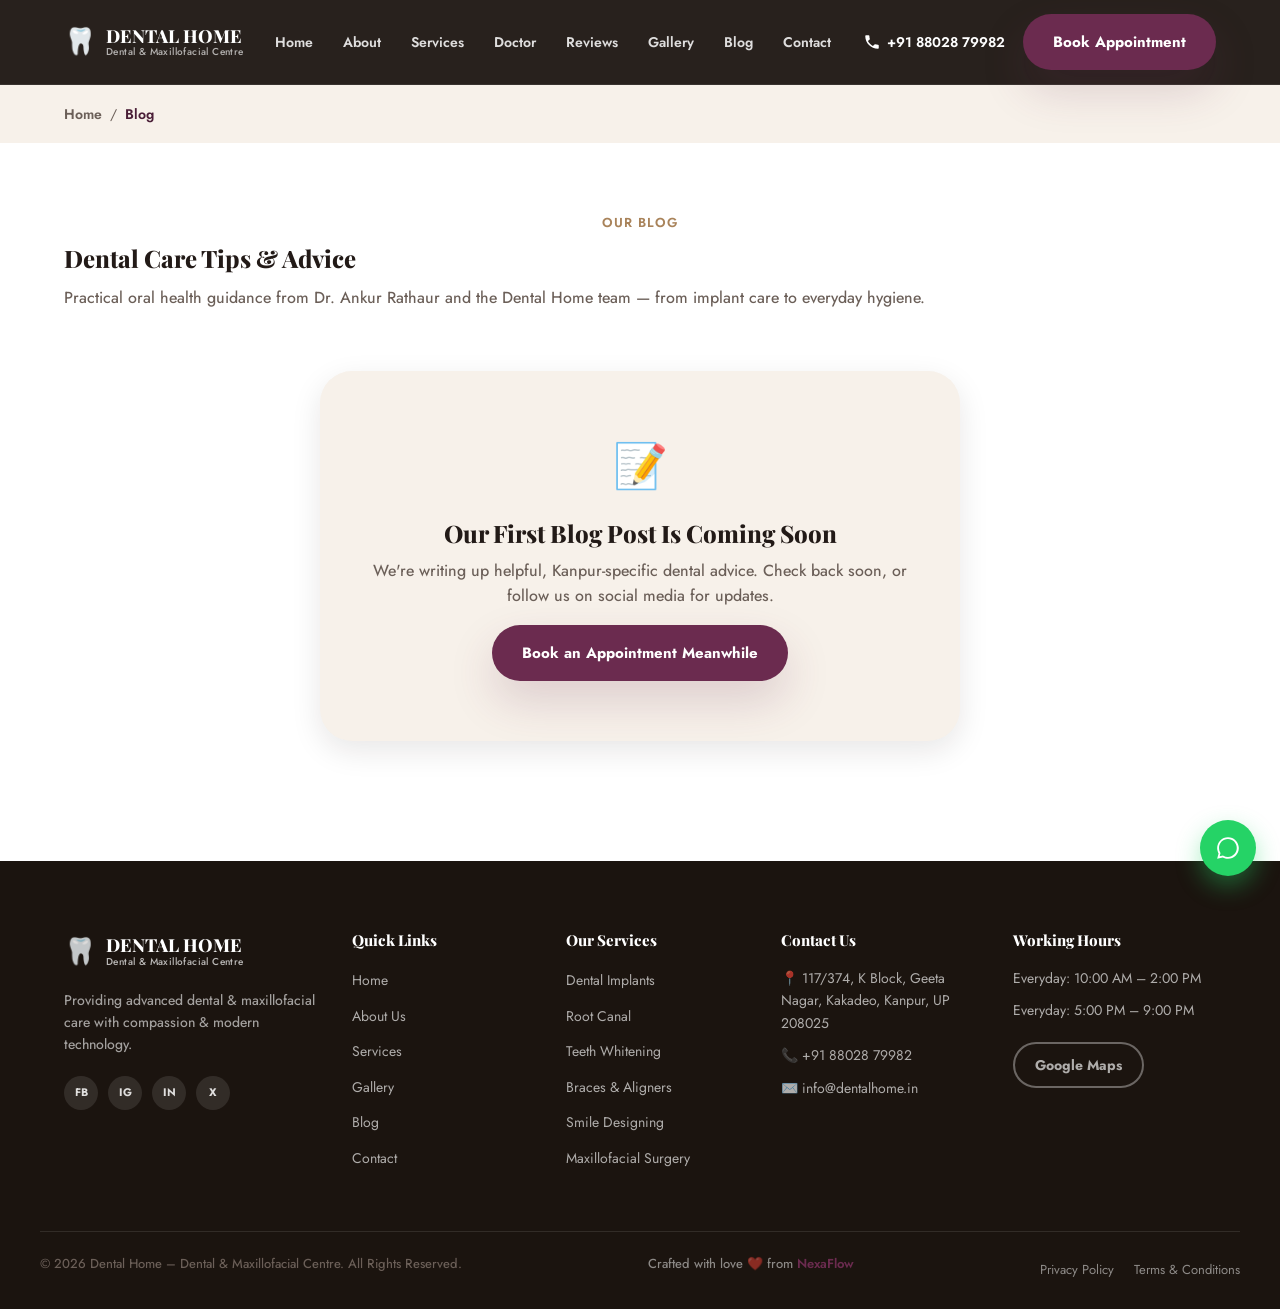
==== blog.html @ a189368e "Add files via upload" ====
<!DOCTYPE html>
<html lang="en">
<head>
<meta charset="UTF-8">
<meta name="viewport" content="width=device-width, initial-scale=1.0, viewport-fit=cover">
<title>Dental Care Blog | Dental Home Kanpur | Dr. Ankur Rathaur</title>
<meta name="description" content="Dental care tips, oral health advice and updates from Dental Home Kanpur, led by Dr. Ankur Rathaur, Oral & Maxillofacial Surgeon in Kakadeo, Kanpur. First article coming soon.">
<meta name="robots" content="index, follow, max-image-preview:large">
<link rel="canonical" href="https://www.dentalhome.in/blog.html">

<meta property="og:type" content="website">
<meta property="og:title" content="Dental Care Blog | Dental Home Kanpur">
<meta property="og:description" content="Dental care tips and oral health advice from Dental Home Kanpur. First article coming soon.">
<meta property="og:url" content="https://www.dentalhome.in/blog.html">
<meta property="og:image" content="https://www.dentalhome.in/assets/og-image.jpg">
<meta property="og:locale" content="en_IN">
<meta property="og:site_name" content="Dental Home">

<meta name="geo.region" content="IN-UP">
<meta name="geo.placename" content="Kakadeo, Kanpur">
<meta name="geo.position" content="26.4814097;80.2920206">

<link rel="preconnect" href="https://fonts.googleapis.com">
<link rel="preconnect" href="https://fonts.gstatic.com" crossorigin>
<link href="https://fonts.googleapis.com/css2?family=Playfair+Display:ital,wght@0,500;0,600;0,700;0,800;1,600&family=Jost:wght@400;500;600;700&display=swap" rel="stylesheet">
<link rel="preload" as="style" href="styles.css">
<link rel="stylesheet" href="styles.css">
<link rel="icon" href="data:image/svg+xml,<svg xmlns=%22http://www.w3.org/2000/svg%22 viewBox=%220 0 100 100%22><text y=%22.9em%22 font-size=%2290%22>🦷</text></svg>">

<script type="application/ld+json">
{
  "@context": "https://schema.org",
  "@graph": [
    {
      "@type": "BreadcrumbList",
      "itemListElement": [
        { "@type": "ListItem", "position": 1, "name": "Home", "item": "https://www.dentalhome.in/" },
        { "@type": "ListItem", "position": 2, "name": "Blog", "item": "https://www.dentalhome.in/blog.html" }
      ]
    },
    {
      "@type": "Blog",
      "name": "Dental Home Kanpur Blog",
      "url": "https://www.dentalhome.in/blog.html",
      "publisher": { "@type": "Dentist", "name": "Dental Home - Dental & Maxillofacial Centre" }
    }
  ]
}
</script>
</head>
<body>

<a class="skip-link" href="#main-content">Skip to main content</a>

<header class="site-header" id="siteHeader">
  <div class="container header-inner">
    <a href="index.html" class="logo" aria-label="Dental Home homepage">
      <span class="logo-icon" aria-hidden="true">🦷</span>
      <span class="logo-text">DENTAL HOME<small>Dental &amp; Maxillofacial Centre</small></span>
    </a>
    <nav class="main-nav" id="mainNav" aria-label="Primary">
      <ul>
        <li><a href="index.html#home">Home</a></li>
        <li><a href="index.html#about">About</a></li>
        <li><a href="index.html#services">Services</a></li>
        <li><a href="index.html#doctor">Doctor</a></li>
        <li><a href="index.html#reviews">Reviews</a></li>
        <li><a href="gallery.html">Gallery</a></li>
        <li><a href="blog.html" aria-current="page">Blog</a></li>
        <li><a href="index.html#location">Contact</a></li>
      </ul>
    </nav>
    <div class="header-actions">
      <a href="tel:+918802879982" class="header-phone" aria-label="Call Dental Home">
        <svg width="18" height="18" viewBox="0 0 24 24" fill="none" aria-hidden="true"><path d="M6.6 10.8c1.4 2.8 3.8 5.1 6.6 6.6l2.2-2.2c.3-.3.7-.4 1-.2 1.1.4 2.3.6 3.6.6.6 0 1 .4 1 1V20c0 .6-.4 1-1 1C10.6 21 3 13.4 3 4c0-.6.4-1 1-1h3.5c.6 0 1 .4 1 1 0 1.3.2 2.5.6 3.6.1.4 0 .8-.2 1L6.6 10.8z" fill="currentColor"/></svg>
        <span>+91 88028 79982</span>
      </a>
      <a href="index.html#appointment" class="btn btn-primary">Book Appointment</a>
      <button class="menu-toggle" id="menuToggle" aria-label="Toggle menu" aria-expanded="false" aria-controls="mainNav">
        <span></span><span></span><span></span>
      </button>
    </div>
  </div>
</header>

<div class="breadcrumb-bar">
  <div class="container">
    <ol>
      <li><a href="index.html">Home</a></li>
      <li>Blog</li>
    </ol>
  </div>
</div>

<main id="main-content">
  <section class="blog-page">
    <div class="container">
      <div class="page-head" data-animate="fade-up">
        <p class="eyebrow center">Our Blog</p>
        <h1>Dental Care Tips &amp; Advice</h1>
        <p>Practical oral health guidance from Dr. Ankur Rathaur and the Dental Home team &mdash; from implant care to everyday hygiene.</p>
      </div>

      <div class="blog-coming-soon" data-animate="fade-up">
        <span class="icon" aria-hidden="true">📝</span>
        <h2>Our First Blog Post Is Coming Soon</h2>
        <p>We're writing up helpful, Kanpur-specific dental advice. Check back soon, or follow us on social media for updates.</p>
        <a href="index.html#appointment" class="btn btn-primary">Book an Appointment Meanwhile</a>
      </div>
    </div>
  </section>
</main>

<footer class="site-footer" id="contact">
  <div class="container footer-grid">
    <div class="footer-brand">
      <a href="index.html" class="logo logo-light">
        <span class="logo-icon" aria-hidden="true">🦷</span>
        <span class="logo-text">DENTAL HOME<small>Dental &amp; Maxillofacial Centre</small></span>
      </a>
      <p>Providing advanced dental &amp; maxillofacial care with compassion &amp; modern technology.</p>
      <div class="social-icons">
        <a href="#" aria-label="Facebook">FB</a>
        <a href="#" aria-label="Instagram">IG</a>
        <a href="#" aria-label="LinkedIn">IN</a>
        <a href="#" aria-label="Twitter">X</a>
      </div>
    </div>
    <nav class="footer-col" aria-label="Quick Links">
      <h4>Quick Links</h4>
      <ul>
        <li><a href="index.html#home">Home</a></li>
        <li><a href="index.html#about">About Us</a></li>
        <li><a href="index.html#services">Services</a></li>
        <li><a href="gallery.html">Gallery</a></li>
        <li><a href="blog.html">Blog</a></li>
        <li><a href="index.html#location">Contact</a></li>
      </ul>
    </nav>
    <nav class="footer-col" aria-label="Our Services">
      <h4>Our Services</h4>
      <ul>
        <li><a href="index.html#appointment">Dental Implants</a></li>
        <li><a href="index.html#appointment">Root Canal</a></li>
        <li><a href="index.html#appointment">Teeth Whitening</a></li>
        <li><a href="index.html#appointment">Braces &amp; Aligners</a></li>
        <li><a href="index.html#appointment">Smile Designing</a></li>
        <li><a href="index.html#appointment">Maxillofacial Surgery</a></li>
      </ul>
    </nav>
    <div class="footer-col">
      <h4>Contact Us</h4>
      <ul class="contact-list">
        <li>📍 117/374, K Block, Geeta Nagar, Kakadeo, Kanpur, UP 208025</li>
        <li>📞 <a href="tel:+918802879982">+91 88028 79982</a></li>
        <li>✉️ <a href="mailto:info@dentalhome.in">info@dentalhome.in</a></li>
      </ul>
    </div>
    <div class="footer-col">
      <h4>Working Hours</h4>
      <ul class="contact-list">
        <li>Everyday: 10:00 AM &ndash; 2:00 PM</li>
        <li>Everyday: 5:00 PM &ndash; 9:00 PM</li>
      </ul>
      <a href="https://maps.app.goo.gl/cbUGMkcaMZjbqooq9" target="_blank" rel="noopener" class="btn btn-outline-light btn-sm">Google Maps</a>
    </div>
  </div>
  <div class="container footer-bottom">
    <p>© 2026 Dental Home – Dental &amp; Maxillofacial Centre. All Rights Reserved.</p>
    <p class="crafted-by">Crafted with love <span class="beating-heart">❤️</span> from <a href="https://www.gonexaflow.com" target="_blank" rel="noopener">NexaFlow</a></p>
    <div class="footer-legal">
      <a href="#">Privacy Policy</a>
      <a href="#">Terms &amp; Conditions</a>
    </div>
  </div>
</footer>

<a href="https://wa.me/918802879982" class="whatsapp-fab" target="_blank" rel="noopener" aria-label="Chat on WhatsApp">
  <svg width="26" height="26" viewBox="0 0 24 24" fill="white" aria-hidden="true"><path d="M12 2C6.5 2 2 6.5 2 12c0 1.8.5 3.5 1.3 5L2 22l5.2-1.3c1.4.8 3.1 1.3 4.8 1.3 5.5 0 10-4.5 10-10S17.5 2 12 2zm0 18.2c-1.5 0-3-.4-4.3-1.1l-.3-.2-3.1.8.8-3-.2-.3c-.8-1.3-1.2-2.8-1.2-4.4 0-4.5 3.7-8.2 8.2-8.2s8.2 3.7 8.2 8.2-3.6 8.2-8.1 8.2z"/></svg>
</a>

<script src="script.js" defer></script>
</body>
</html>
---- styles.css ----
/* =========================================================
   DENTAL HOME — styles.css
   ========================================================= */

:root {
  --bg: #FFFFFF;
  --bg-soft: #F7F1EA;
  --accent: #6B2B4F;
  --accent-dark: #4A1E37;
  --dark: #1B140F;
  --gold: #A9835A;
  --text-dark: #221A17;
  --text-light: #6b5f58;
  --white: #ffffff;
  --radius-lg: 32px;
  --radius-md: 20px;
  --radius-sm: 12px;
  --radius-pill: 999px;
  --shadow-soft: 0 20px 45px rgba(107,43,79,0.18);
  --shadow-card: 0 10px 30px rgba(27,20,15,0.10);
  --container: 1200px;
  --font-head: "Playfair Display", serif;
  --font-body: "Jost", sans-serif;
  --transition: 0.3s ease;
}

html, body {
  max-width: 100%;
  overflow-x: hidden;
}
* { box-sizing: border-box; }
html { scroll-behavior: smooth; }
body {
  margin: 0;
  font-family: var(--font-body);
  color: var(--text-dark);
  background: var(--bg);
  line-height: 1.6;
  overflow-x: hidden;
}
img { max-width: 100%; height: auto; display: block; }
a { text-decoration: none; color: inherit; }
ul { list-style: none; margin: 0; padding: 0; }
h1, h2, h3, h4 { font-family: var(--font-head); font-weight: 700; margin: 0 0 .5em; line-height: 1.2; color: var(--text-dark); }
p { margin: 0 0 1em; color: var(--text-light); }
button { font-family: inherit; cursor: pointer; }
input, select, textarea { font-family: inherit; }

.contact-icon-row { display: flex; gap: 12px; margin-top: 4px; }
.contact-icon-btn {
  display: inline-flex; align-items: center; justify-content: center;
  width: 44px; height: 44px; border-radius: 50%;
  background: var(--accent); color: #fff;
  transition: transform var(--transition), background var(--transition);
}
.contact-icon-btn:hover { background: var(--accent-dark); transform: translateY(-2px); }
.contact-icon-btn.whatsapp { background: #25D366; }
.contact-icon-btn.whatsapp:hover { background: #1DA851; }

.container {
  max-width: var(--container);
  margin: 0 auto;
  padding: 0 24px;
}

.skip-link {
  position: absolute; left: -999px; top: 0; background: var(--accent); color: #fff;
  padding: 10px 16px; border-radius: 0 0 8px 0; z-index: 1000;
}
.skip-link:focus { left: 0; }

.eyebrow {
  display: inline-block;
  font-size: 13px;
  font-weight: 600;
  letter-spacing: .08em;
  text-transform: uppercase;
  color: var(--accent-dark);
  margin-bottom: 10px;
}
.eyebrow.center { display: block; text-align: center; }
h2.center { text-align: center; margin-bottom: 50px; }

.text-accent { color: var(--accent); }

/* ---------- Buttons ---------- */
.btn {
  display: inline-flex;
  align-items: center;
  justify-content: center;
  gap: 8px;
  padding: 14px 28px;
  border-radius: var(--radius-pill);
  font-weight: 600;
  font-size: 15px;
  border: 2px solid transparent;
  transition: transform var(--transition), box-shadow var(--transition), background var(--transition), color var(--transition);
  white-space: nowrap;
}
.btn-primary { background: var(--accent); color: #fff; box-shadow: var(--shadow-soft); }
.btn-primary:hover { background: var(--accent-dark); transform: translateY(-2px); }
.btn-outline { background: transparent; border-color: #E5D9CC; color: var(--text-dark); }
.btn-outline:hover { border-color: var(--accent); color: var(--accent-dark); }
.btn-dark { background: #16181c; color: #fff; }
.btn-dark:hover { background: #000; transform: translateY(-2px); }
.btn-outline-light { border: 2px solid rgba(255,255,255,.35); color: #fff; }
.btn-outline-light:hover { background: rgba(255,255,255,.12); }
.btn-sm { padding: 10px 20px; font-size: 13px; }
.btn-block { width: 100%; }

/* =========================================================
   HEADER
   ========================================================= */
.site-header {
  position: sticky; top: 0; z-index: 500;
  background: rgba(255,255,255,.9);
  backdrop-filter: blur(10px);
  border-bottom: 1px solid #F7F1EA;
}
.header-inner {
  display: flex; align-items: center; justify-content: space-between;
  padding-top: 14px; padding-bottom: 14px;
  gap: 20px;
}
.logo { display: flex; align-items: center; gap: 10px; }
.logo-icon { font-size: 26px; }
.logo-text {
  font-family: var(--font-head);
  font-weight: 700;
  font-size: 18px;
  color: var(--accent-dark);
  line-height: 1.1;
  display: flex; flex-direction: column;
}
.logo-text small { font-family: var(--font-body); font-weight: 500; font-size: 10px; color: var(--text-light); letter-spacing: .04em; }
.logo-light .logo-text { color: #fff; }
.logo-light .logo-text small { color: rgba(255,255,255,.7); }

.main-nav ul { display: flex; gap: 30px; }
.main-nav a {
  font-size: 14px; font-weight: 600; color: var(--text-dark);
  position: relative; padding: 4px 0;
}
.main-nav a:hover { color: var(--accent-dark); }
.main-nav a::after {
  content: ""; position: absolute; left: 0; bottom: -4px; height: 2px; width: 0;
  background: var(--accent); transition: width var(--transition);
}
.main-nav a:hover::after { width: 100%; }

.header-actions { display: flex; align-items: center; gap: 18px; }
.header-phone { display: flex; align-items: center; gap: 6px; font-weight: 600; font-size: 14px; color: var(--text-dark); }
.header-phone:hover { color: var(--accent-dark); }

.menu-toggle {
  display: none; flex-direction: column; justify-content: center; gap: 5px;
  width: 40px; height: 40px; background: var(--bg-soft); border: none; border-radius: 10px;
}
.menu-toggle span { display: block; height: 2px; width: 20px; margin: 0 auto; background: var(--text-dark); transition: var(--transition); }
.menu-toggle.open span:nth-child(1) { transform: translateY(7px) rotate(45deg); }
.menu-toggle.open span:nth-child(2) { opacity: 0; }
.menu-toggle.open span:nth-child(3) { transform: translateY(-7px) rotate(-45deg); }

/* =========================================================
   HERO
   ========================================================= */
.hero { background: var(--bg-soft); padding: 70px 0 90px; position: relative; overflow: hidden; }
.hero-grid { display: grid; grid-template-columns: 1.1fr .9fr; gap: 40px; align-items: center; }
.hero-content h1 { font-size: clamp(34px, 4.2vw, 52px); margin-bottom: 18px; }
.hero-sub { font-size: 16px; max-width: 480px; margin-bottom: 30px; }
.hero-cta { display: flex; gap: 16px; margin-bottom: 34px; flex-wrap: wrap; }

.hero-social-proof { display: flex; align-items: center; gap: 14px; }
.avatar-stack { display: flex; }
.avatar-stack img { width: 36px; height: 36px; border-radius: 50%; border: 2px solid #fff; margin-left: -10px; object-fit: cover; }
.avatar-stack img:first-child { margin-left: 0; }
.rating-line { display: flex; flex-direction: column; }
.stars { color: #C6A15B; font-size: 14px; letter-spacing: 1px; }
.rating-text { font-size: 13px; color: var(--text-light); font-weight: 600; }

.hero-visual { position: relative; display: flex; justify-content: center; }
.hero-circle {
  width: min(420px, 90%); aspect-ratio: 1/1; border-radius: 50%; overflow: hidden;
  border: 10px solid #fff; box-shadow: var(--shadow-soft); position: relative; z-index: 2;
}
.hero-circle img { width: 100%; height: 100%; object-fit: cover; }

.floating-shape { position: absolute; border-radius: 50%; opacity: .5; z-index: 1; }
.shape-1 { width: 80px; height: 80px; background: #E9DCC8; top: 0; left: 10%; animation: float 5s ease-in-out infinite; }
.shape-2 { width: 50px; height: 50px; background: var(--accent); top: 60%; right: 0; opacity: .3; animation: float 6s ease-in-out infinite reverse; }

.floating-card {
  position: absolute; bottom: -10px; left: 0; z-index: 3;
  display: flex; align-items: center; gap: 12px;
  background: #fff; border-radius: var(--radius-md); padding: 14px 18px;
  box-shadow: var(--shadow-card); max-width: 260px;
}
.floating-card strong { display: block; font-family: var(--font-head); font-size: 16px; }
.floating-card span { font-size: 12px; color: var(--text-light); }

@keyframes float { 0%,100% { transform: translateY(0);} 50% { transform: translateY(-16px);} }

/* =========================================================
   ABOUT
   ========================================================= */
.about { padding: 100px 0; }
.about-grid { display: grid; grid-template-columns: 1.1fr .9fr; gap: 60px; align-items: center; }
.media-grid { display: grid; grid-template-columns: repeat(4, 1fr); gap: 14px; }
.media-grid img { border-radius: var(--radius-md); aspect-ratio: 3/4; object-fit: cover; box-shadow: var(--shadow-card); }
.media-cta {
  background: var(--accent); border-radius: var(--radius-md); color: #fff;
  display: flex; flex-direction: column; align-items: center; justify-content: center;
  text-align: center; font-weight: 600; font-size: 14px; gap: 10px; padding: 10px;
  transition: transform var(--transition);
}
.media-cta:hover { transform: translateY(-4px); }
.play-dot { width: 34px; height: 34px; border-radius: 50%; background: rgba(255,255,255,.25); display: flex; align-items: center; justify-content: center; }
.about-content h2 { font-size: clamp(28px, 3vw, 38px); }

/* =========================================================
   SERVICES
   ========================================================= */
.services { padding: 40px 0 100px; background: var(--bg-soft); }
.services-grid { display: grid; grid-template-columns: .9fr 1.1fr; gap: 50px; align-items: center; }
.services-media img { border-radius: var(--radius-lg); box-shadow: var(--shadow-card); object-fit: cover; width: 100%; }
.services-content h2 { font-size: clamp(28px, 3vw, 38px); margin-bottom: 26px; }
.services-list { display: grid; grid-template-columns: 1fr 1fr; gap: 4px 40px; margin-bottom: 26px; }
.services-list a {
  display: flex; align-items: center; justify-content: space-between;
  padding: 14px 4px; border-bottom: 1px solid #EFE5D8; font-weight: 600; font-size: 15px;
  transition: color var(--transition), padding-left var(--transition);
}
.services-list a:hover { color: var(--accent-dark); padding-left: 6px; }
.services-list .arrow { color: var(--accent); opacity: 0; transition: opacity var(--transition); }
.services-list a:hover .arrow { opacity: 1; }
.services-footer { display: flex; align-items: center; justify-content: space-between; flex-wrap: wrap; gap: 16px; }
.link-accent { color: var(--accent-dark); font-weight: 600; }
.link-accent:hover { text-decoration: underline; }

/* =========================================================
   DOCTOR
   ========================================================= */
.doctor { padding: 100px 0; }
.doctor-grid { display: grid; grid-template-columns: .8fr 1.2fr; gap: 60px; align-items: center; }
.doctor-media { position: relative; }
.doctor-media img { border-radius: var(--radius-lg); box-shadow: var(--shadow-card); width: 100%; object-fit: cover; aspect-ratio: 4/5; }
.badge-experience {
  position: absolute; bottom: 20px; left: 20px; background: #fff; border-radius: var(--radius-sm);
  padding: 12px 16px; box-shadow: var(--shadow-card); display: flex; flex-direction: column;
}
.badge-experience strong { font-family: var(--font-head); color: var(--accent-dark); }
.badge-experience span { font-size: 12px; color: var(--text-light); }

.doctor-content h3 { font-size: 28px; color: var(--accent-dark); margin-bottom: 4px; }
.doctor-title { font-weight: 600; color: var(--text-dark); margin-bottom: 16px; }
.doctor-facts { display: grid; grid-template-columns: repeat(3, 1fr); gap: 20px; margin: 30px 0; }
.fact { display: flex; align-items: flex-start; gap: 10px; }
.fact-icon { font-size: 20px; }
.fact strong { display: block; font-size: 13px; }
.fact span { font-size: 13px; color: var(--text-light); }
.doctor-footer { display: flex; align-items: center; justify-content: space-between; gap: 20px; flex-wrap: wrap; border-top: 1px solid #EEE; padding-top: 24px; }
.signature { font-family: "Poppins", cursive; font-style: italic; font-size: 20px; color: var(--accent-dark); }

/* =========================================================
   HIGHLIGHTS
   ========================================================= */
.highlights { padding: 20px 0 100px; }
.highlights-grid { display: grid; grid-template-columns: repeat(4, 1fr); gap: 24px; }
.highlight-card {
  background: var(--bg-soft); border-radius: var(--radius-md); padding: 30px 24px; text-align: center;
  transition: transform var(--transition), box-shadow var(--transition);
}
.highlight-card:hover { transform: translateY(-6px); box-shadow: var(--shadow-card); }
.highlight-icon { font-size: 30px; display: inline-block; margin-bottom: 12px; }
.highlight-card h3 { font-size: 16px; margin-bottom: 6px; }
.highlight-card p { font-size: 13px; margin: 0; }

/* =========================================================
   GALLERY / TESTIMONIALS
   ========================================================= */
.gallery { padding: 0 0 100px; }
.gallery-grid { display: grid; grid-template-columns: 1fr 1fr auto; gap: 30px; align-items: start; }
.gallery-media img { border-radius: var(--radius-lg); margin-top: 20px; box-shadow: var(--shadow-card); aspect-ratio: 1/1; object-fit: cover; }
.testimonial-card {
  background: var(--bg-soft); border-radius: var(--radius-lg); padding: 34px; position: relative;
  align-self: center;
}
.quote-mark { font-size: 60px; color: var(--accent); font-family: var(--font-head); line-height: 0; position: absolute; top: 30px; right: 30px; opacity: .35; }
.testimonial-card blockquote { margin: 0 0 20px; font-size: 15px; color: var(--text-dark); font-style: normal; }
.testimonial-author { display: flex; align-items: center; gap: 12px; margin-bottom: 20px; }
.testimonial-author img { width: 44px; height: 44px; border-radius: 50%; object-fit: cover; }
.testimonial-dots { display: flex; gap: 8px; }
.dot { width: 8px; height: 8px; border-radius: 50%; border: none; background: #E9DCC8; padding: 0; }
.dot.active { background: var(--accent); width: 22px; border-radius: var(--radius-pill); }

.google-rating-card {
  background: #fff; border-radius: var(--radius-lg); padding: 26px; box-shadow: var(--shadow-card);
  display: flex; gap: 14px; align-items: flex-start; align-self: center; min-width: 220px;
}
.rating-value { font-family: var(--font-head); font-size: 26px; font-weight: 700; }

/* =========================================================
   APPOINTMENT
   ========================================================= */
.appointment { padding: 0 0 100px; }
.appointment-card { background: var(--bg-soft); border-radius: var(--radius-lg); padding: 50px; }
.appointment-card h2 { margin-bottom: 30px; }
.form-row { display: grid; grid-template-columns: repeat(3, 1fr); gap: 20px; }
.form-field { margin-bottom: 20px; display: flex; flex-direction: column; gap: 8px; }
.form-field label { font-size: 13px; font-weight: 600; color: var(--text-dark); }
.form-field input, .form-field select, .form-field textarea {
  border: 1.5px solid #F1E7D8; background: #fff; border-radius: var(--radius-sm);
  padding: 14px 16px; font-size: 14px; color: var(--text-dark); transition: border-color var(--transition);
  width: 100%;
}
.form-field input:focus, .form-field select:focus, .form-field textarea:focus {
  outline: none; border-color: var(--accent);
}
.form-status { margin-top: 14px; font-weight: 600; font-size: 14px; min-height: 20px; }
.form-status.success { color: #1a9c5b; }
.form-status.error { color: #d64545; }

/* =========================================================
   BLOG
   ========================================================= */
.blog { padding: 0 0 100px; }
.blog h2 { margin-bottom: 36px; }
.blog-grid { display: grid; grid-template-columns: repeat(3, 1fr); gap: 26px; }
.blog-card { border-radius: var(--radius-md); overflow: hidden; box-shadow: var(--shadow-card); background: #fff; transition: transform var(--transition); }
.blog-card:hover { transform: translateY(-6px); }
.blog-card img { aspect-ratio: 16/10; object-fit: cover; }
.blog-card-body { padding: 22px; }
.blog-card-body time { font-size: 12px; color: var(--text-light); font-weight: 600; }
.blog-card-body h3 { font-size: 17px; margin: 10px 0 14px; }
.blog-card-body h3 a:hover { color: var(--accent-dark); }

/* =========================================================
   FOOTER
   ========================================================= */
.site-footer { background: #1B140F; color: rgba(255,255,255,.85); padding: 70px 0 0; }
.footer-grid { display: grid; grid-template-columns: 1.4fr 1fr 1fr 1.1fr 1.1fr; gap: 30px; padding-bottom: 50px; border-bottom: 1px solid rgba(255,255,255,.1); }
.footer-brand p { color: rgba(255,255,255,.6); font-size: 14px; margin: 16px 0 20px; }
.social-icons { display: flex; gap: 10px; }
.social-icons a {
  width: 34px; height: 34px; border-radius: 50%; background: rgba(255,255,255,.1);
  display: flex; align-items: center; justify-content: center; font-size: 11px; font-weight: 700;
  transition: background var(--transition);
}
.social-icons a:hover { background: var(--accent); }
.footer-col h4 { color: #fff; font-size: 15px; margin-bottom: 18px; }
.footer-col ul li { margin-bottom: 10px; }
.footer-col a { color: rgba(255,255,255,.65); font-size: 14px; transition: color var(--transition); }
.footer-col a:hover { color: var(--accent); }
.contact-list li { font-size: 14px; color: rgba(255,255,255,.65); margin-bottom: 10px; }
.footer-col .btn { margin-top: 10px; }

.footer-bottom { display: flex; justify-content: space-between; align-items: center; flex-wrap: wrap; gap: 10px; padding: 22px 0; font-size: 13px; color: rgba(255,255,255,.5); }
.footer-legal { display: flex; gap: 20px; }
.footer-legal a { color: rgba(255,255,255,.5); }
.footer-legal a:hover { color: #fff; }
.crafted-by { font-size: 13px; color: rgba(255,255,255,.5); }
.crafted-by a { color: var(--accent); font-weight: 600; }
.crafted-by a:hover { text-decoration: underline; }

.beating-heart {
  display: inline-block;
  animation: heartbeat 1.2s ease-in-out infinite;
  transform-origin: center;
}

@keyframes heartbeat {
  0%, 100% { transform: scale(1); }
  15%      { transform: scale(1.3); }
  30%      { transform: scale(1); }
  45%      { transform: scale(1.2); }
  60%      { transform: scale(1); }
}

@media (prefers-reduced-motion: reduce) {
  .beating-heart { animation: none; }
}
/* =========================================================
   WHATSAPP FAB
   ========================================================= */
.whatsapp-fab {
  position: fixed; bottom: 24px; right: 24px; width: 56px; height: 56px; border-radius: 50%;
  background: #25D366; display: flex; align-items: center; justify-content: center;
  box-shadow: 0 10px 25px rgba(37,211,102,.4); z-index: 400; transition: transform var(--transition);
}
.whatsapp-fab:hover { transform: scale(1.08); }

/* =========================================================
   SCROLL ANIMATIONS
   ========================================================= */
[data-animate] { opacity: 0; transform: translateY(28px); transition: opacity .7s ease, transform .7s ease; }
[data-animate].in-view { opacity: 1; transform: translateY(0); }

@media (prefers-reduced-motion: reduce) {
  html { scroll-behavior: auto; }
  [data-animate] { opacity: 1; transform: none; transition: none; }
  .floating-shape { animation: none; }
}

/* =========================================================
   RESPONSIVE
   ========================================================= */
@media (max-width: 1080px) {
  .footer-grid { grid-template-columns: 1fr 1fr 1fr; }
  .footer-brand { grid-column: 1 / -1; }
}

@media (max-width: 960px) {
  .main-nav {
    position: fixed;
    top: 0;
    left: 0;
    width: 100%;
    height: 100vh;
    background: #fff;
    padding: 100px 24px 30px;
    transform: translateX(100%);
    transition: transform var(--transition);
    overflow-y: auto;
    z-index: 900;
  }
  .main-nav.open { transform: translateX(0); }
  .main-nav ul { flex-direction: column; gap: 4px; }
  .main-nav a { display: block; padding: 16px 6px; border-bottom: 1px solid #E8DED0; font-size: 18px; }
  .menu-toggle { display: flex; z-index: 1000; }
  .header-phone { display: none; }

  .hero-grid, .about-grid, .services-grid, .doctor-grid { grid-template-columns: 1fr; }
  .hero-visual { order: -1; margin-bottom: 20px; }
  .hero-content, .about-content { text-align: center; }
  .hero-cta, .hero-social-proof { justify-content: center; }
  .about-media { order: 2; }

  .gallery-grid { grid-template-columns: 1fr; }
  .gallery-media img { max-width: 420px; margin: 20px auto 0; }
  .google-rating-card { max-width: 420px; margin: 0 auto; }
  .testimonial-card { max-width: 420px; margin: 0 auto; }

  .highlights-grid { grid-template-columns: 1fr 1fr; }
  .blog-grid { grid-template-columns: 1fr; }
  .form-row { grid-template-columns: 1fr; }
  .footer-grid { grid-template-columns: 1fr 1fr; }
}

@media (max-width: 640px) {
  .container { padding: 0 18px; }
  .hero { padding: 40px 0 60px; }
  .about, .doctor { padding: 60px 0; }
  .services { padding: 20px 0 60px; }
  .highlights { padding: 10px 0 60px; }
  .gallery, .appointment, .blog { padding: 0 0 60px; }

  .media-grid { grid-template-columns: 1fr 1fr; }
  .services-list { grid-template-columns: 1fr; }
  .doctor-facts { grid-template-columns: 1fr 1fr; }
  .highlights-grid { grid-template-columns: 1fr; }
  .footer-grid { grid-template-columns: 1fr; text-align: left; }
  .appointment-card { padding: 28px 20px; }
  .hero-cta { flex-direction: column; align-items: stretch; }
  .hero-cta .btn { width: 100%; }
  .btn { padding: 13px 22px; font-size: 14px; }
  .doctor-footer { flex-direction: column; align-items: flex-start; }
}

/* ===== Bold type override ===== */
h1, h2, h3, h4 { font-weight: 800; }
.logo-text { font-weight: 800; }
.btn { font-weight: 700; }
p { font-weight: 450; }

/* ===== Location / Map ===== */
.location { padding: 90px 0; background: var(--bg-soft); }
.location .center { text-align: center; }
.location-grid {
  margin-top: 40px;
  display: grid;
  grid-template-columns: 1fr 1.3fr;
  gap: 32px;
  align-items: stretch;
}
.location-card {
  background: var(--white);
  border-radius: var(--radius-lg);
  padding: 36px;
  box-shadow: var(--shadow-card);
}
.location-card h3 { margin-bottom: 18px; }
.location-card .contact-list { list-style: none; margin: 0 0 24px; padding: 0; }
.location-card .contact-list li { margin-bottom: 12px; color: var(--text-light); font-weight: 500; }
.location-card .contact-list a { color: var(--text-dark); font-weight: 600; }
.location-actions { display: flex; gap: 12px; flex-wrap: wrap; }
.location-map {
  min-height: 340px;
  border-radius: var(--radius-lg);
  overflow: hidden;
  box-shadow: var(--shadow-card);
}
.location-map iframe { width: 100%; height: 100%; min-height: 340px; display: block; }

/* ===== FAQ ===== */
.faq { padding: 90px 0; }
.faq .center { text-align: center; }
.faq-list { max-width: 780px; margin: 40px auto 0; display: flex; flex-direction: column; gap: 14px; }
.faq-item {
  background: var(--bg-soft);
  border-radius: var(--radius-md);
  padding: 6px 24px;
  border: 1px solid #EFE5D8;
}
.faq-item summary {
  cursor: pointer;
  padding: 18px 0;
  font-family: var(--font-head);
  font-weight: 700;
  font-size: 17px;
  color: var(--text-dark);
  list-style: none;
  display: flex;
  justify-content: space-between;
  align-items: center;
}
.faq-item summary::-webkit-details-marker { display: none; }
.faq-item summary::after {
  content: "+";
  font-size: 22px;
  color: var(--accent-dark);
  margin-left: 12px;
  flex-shrink: 0;
}
.faq-item[open] summary::after { content: "\2212"; }
.faq-item p { padding: 0 0 20px; margin: 0; }

/* ===== Breadcrumb (subpages) ===== */
.breadcrumb-bar { background: var(--bg-soft); padding: 18px 0; }
.breadcrumb-bar ol { list-style: none; display: flex; gap: 8px; margin: 0; padding: 0; font-size: 14px; font-weight: 600; }
.breadcrumb-bar li:not(:last-child)::after { content: "/"; margin-left: 8px; color: var(--text-light); font-weight: 400; }
.breadcrumb-bar a { color: var(--text-light); }
.breadcrumb-bar a:hover { color: var(--accent-dark); }
.breadcrumb-bar li:last-child { color: var(--accent-dark); }

/* ===== Gallery page ===== */
.gallery-page { padding: 70px 0 100px; }
.gallery-page .page-head { text-align: center; max-width: 640px; margin: 0 auto 50px; }
.gallery-masonry {
  columns: 3 220px;
  column-gap: 20px;
}
.gallery-masonry figure {
  margin: 0 0 20px;
  break-inside: avoid;
  border-radius: var(--radius-md);
  overflow: hidden;
  box-shadow: var(--shadow-card);
  position: relative;
}
.gallery-masonry img { width: 100%; display: block; }
.gallery-masonry figcaption {
  position: absolute; left: 0; right: 0; bottom: 0;
  background: linear-gradient(0deg, rgba(0,0,0,.65), transparent);
  color: #fff; font-size: 13px; font-weight: 600; padding: 20px 14px 12px;
}
.gallery-note {
  max-width: 640px; margin: 50px auto 0; text-align: center;
  background: var(--bg-soft); border-radius: var(--radius-md); padding: 24px;
  color: var(--text-light); font-weight: 500;
}

/* ===== Blog page ===== */
.blog-page { padding: 70px 0 120px; }
.blog-coming-soon {
  max-width: 640px; margin: 60px auto 0; text-align: center;
  background: var(--bg-soft); border-radius: var(--radius-lg); padding: 60px 36px;
  box-shadow: var(--shadow-card);
}
.blog-coming-soon .icon { font-size: 44px; display: block; margin-bottom: 18px; }
.blog-coming-soon h2 { margin-bottom: 10px; }

@media (max-width: 900px) {
  .location-grid { grid-template-columns: 1fr; }
  .location-map { min-height: 280px; }
  .gallery-masonry { columns: 2 180px; }
}
@media (max-width: 640px) {
  .location, .faq { padding: 60px 0; }
  .gallery-masonry { columns: 1; }
}

/* ===== Dental Roots-inspired palette overrides ===== */
.btn-dark { background: var(--dark); color: #fff; }
.btn-dark:hover { background: #000; transform: translateY(-2px); }

.hero {
  background: linear-gradient(135deg, rgba(27,20,15,.86), rgba(27,20,15,.72)),
    url('https://images.unsplash.com/photo-1629909613654-28e377c37b09?w=1600&q=80&auto=format&fit=crop') center/cover no-repeat;
  color: #fff;
}
.hero .eyebrow { color: var(--gold); }
.hero h1 { color: #fff; }
.hero h1 .text-accent { color: var(--gold); font-style: italic; }
.hero-sub { color: rgba(255,255,255,.82); }
.hero-social-proof .rating-text { color: rgba(255,255,255,.75); }
.hero .btn-outline { border-color: rgba(255,255,255,.4); color: #fff; }
.hero .btn-outline:hover { border-color: var(--gold); color: var(--gold); }
.hero-circle { border-color: rgba(255,255,255,.15); }
.floating-card { background: #fff; color: var(--text-dark); }

.site-header { background: rgba(27,20,15,.94); backdrop-filter: blur(10px); border-bottom: 1px solid rgba(255,255,255,.08); }
.logo-text { color: #fff; }
.logo-text small { color: rgba(255,255,255,.65); }
.main-nav a { color: rgba(255,255,255,.85); }
.main-nav a:hover { color: var(--gold); }
.header-phone { color: #fff; }
.header-phone:hover { color: var(--gold); }
.menu-toggle { background: rgba(255,255,255,.1); }
.menu-toggle span { background: #fff; }

.eyebrow { color: var(--gold); }

@media (max-width: 960px) {
  .main-nav a { color: var(--text-dark); }
  .main-nav a:hover { color: var(--accent-dark); }
}
---- styles.css ----
/* =========================================================
   DENTAL HOME — styles.css
   ========================================================= */

:root {
  --bg: #FFFFFF;
  --bg-soft: #F7F1EA;
  --accent: #6B2B4F;
  --accent-dark: #4A1E37;
  --dark: #1B140F;
  --gold: #A9835A;
  --text-dark: #221A17;
  --text-light: #6b5f58;
  --white: #ffffff;
  --radius-lg: 32px;
  --radius-md: 20px;
  --radius-sm: 12px;
  --radius-pill: 999px;
  --shadow-soft: 0 20px 45px rgba(107,43,79,0.18);
  --shadow-card: 0 10px 30px rgba(27,20,15,0.10);
  --container: 1200px;
  --font-head: "Playfair Display", serif;
  --font-body: "Jost", sans-serif;
  --transition: 0.3s ease;
}

html, body {
  max-width: 100%;
  overflow-x: hidden;
}
* { box-sizing: border-box; }
html { scroll-behavior: smooth; }
body {
  margin: 0;
  font-family: var(--font-body);
  color: var(--text-dark);
  background: var(--bg);
  line-height: 1.6;
  overflow-x: hidden;
}
img { max-width: 100%; height: auto; display: block; }
a { text-decoration: none; color: inherit; }
ul { list-style: none; margin: 0; padding: 0; }
h1, h2, h3, h4 { font-family: var(--font-head); font-weight: 700; margin: 0 0 .5em; line-height: 1.2; color: var(--text-dark); }
p { margin: 0 0 1em; color: var(--text-light); }
button { font-family: inherit; cursor: pointer; }
input, select, textarea { font-family: inherit; }

.contact-icon-row { display: flex; gap: 12px; margin-top: 4px; }
.contact-icon-btn {
  display: inline-flex; align-items: center; justify-content: center;
  width: 44px; height: 44px; border-radius: 50%;
  background: var(--accent); color: #fff;
  transition: transform var(--transition), background var(--transition);
}
.contact-icon-btn:hover { background: var(--accent-dark); transform: translateY(-2px); }
.contact-icon-btn.whatsapp { background: #25D366; }
.contact-icon-btn.whatsapp:hover { background: #1DA851; }

.container {
  max-width: var(--container);
  margin: 0 auto;
  padding: 0 24px;
}

.skip-link {
  position: absolute; left: -999px; top: 0; background: var(--accent); color: #fff;
  padding: 10px 16px; border-radius: 0 0 8px 0; z-index: 1000;
}
.skip-link:focus { left: 0; }

.eyebrow {
  display: inline-block;
  font-size: 13px;
  font-weight: 600;
  letter-spacing: .08em;
  text-transform: uppercase;
  color: var(--accent-dark);
  margin-bottom: 10px;
}
.eyebrow.center { display: block; text-align: center; }
h2.center { text-align: center; margin-bottom: 50px; }

.text-accent { color: var(--accent); }

/* ---------- Buttons ---------- */
.btn {
  display: inline-flex;
  align-items: center;
  justify-content: center;
  gap: 8px;
  padding: 14px 28px;
  border-radius: var(--radius-pill);
  font-weight: 600;
  font-size: 15px;
  border: 2px solid transparent;
  transition: transform var(--transition), box-shadow var(--transition), background var(--transition), color var(--transition);
  white-space: nowrap;
}
.btn-primary { background: var(--accent); color: #fff; box-shadow: var(--shadow-soft); }
.btn-primary:hover { background: var(--accent-dark); transform: translateY(-2px); }
.btn-outline { background: transparent; border-color: #E5D9CC; color: var(--text-dark); }
.btn-outline:hover { border-color: var(--accent); color: var(--accent-dark); }
.btn-dark { background: #16181c; color: #fff; }
.btn-dark:hover { background: #000; transform: translateY(-2px); }
.btn-outline-light { border: 2px solid rgba(255,255,255,.35); color: #fff; }
.btn-outline-light:hover { background: rgba(255,255,255,.12); }
.btn-sm { padding: 10px 20px; font-size: 13px; }
.btn-block { width: 100%; }

/* =========================================================
   HEADER
   ========================================================= */
.site-header {
  position: sticky; top: 0; z-index: 500;
  background: rgba(255,255,255,.9);
  backdrop-filter: blur(10px);
  border-bottom: 1px solid #F7F1EA;
}
.header-inner {
  display: flex; align-items: center; justify-content: space-between;
  padding-top: 14px; padding-bottom: 14px;
  gap: 20px;
}
.logo { display: flex; align-items: center; gap: 10px; }
.logo-icon { font-size: 26px; }
.logo-text {
  font-family: var(--font-head);
  font-weight: 700;
  font-size: 18px;
  color: var(--accent-dark);
  line-height: 1.1;
  display: flex; flex-direction: column;
}
.logo-text small { font-family: var(--font-body); font-weight: 500; font-size: 10px; color: var(--text-light); letter-spacing: .04em; }
.logo-light .logo-text { color: #fff; }
.logo-light .logo-text small { color: rgba(255,255,255,.7); }

.main-nav ul { display: flex; gap: 30px; }
.main-nav a {
  font-size: 14px; font-weight: 600; color: var(--text-dark);
  position: relative; padding: 4px 0;
}
.main-nav a:hover { color: var(--accent-dark); }
.main-nav a::after {
  content: ""; position: absolute; left: 0; bottom: -4px; height: 2px; width: 0;
  background: var(--accent); transition: width var(--transition);
}
.main-nav a:hover::after { width: 100%; }

.header-actions { display: flex; align-items: center; gap: 18px; }
.header-phone { display: flex; align-items: center; gap: 6px; font-weight: 600; font-size: 14px; color: var(--text-dark); }
.header-phone:hover { color: var(--accent-dark); }

.menu-toggle {
  display: none; flex-direction: column; justify-content: center; gap: 5px;
  width: 40px; height: 40px; background: var(--bg-soft); border: none; border-radius: 10px;
}
.menu-toggle span { display: block; height: 2px; width: 20px; margin: 0 auto; background: var(--text-dark); transition: var(--transition); }
.menu-toggle.open span:nth-child(1) { transform: translateY(7px) rotate(45deg); }
.menu-toggle.open span:nth-child(2) { opacity: 0; }
.menu-toggle.open span:nth-child(3) { transform: translateY(-7px) rotate(-45deg); }

/* =========================================================
   HERO
   ========================================================= */
.hero { background: var(--bg-soft); padding: 70px 0 90px; position: relative; overflow: hidden; }
.hero-grid { display: grid; grid-template-columns: 1.1fr .9fr; gap: 40px; align-items: center; }
.hero-content h1 { font-size: clamp(34px, 4.2vw, 52px); margin-bottom: 18px; }
.hero-sub { font-size: 16px; max-width: 480px; margin-bottom: 30px; }
.hero-cta { display: flex; gap: 16px; margin-bottom: 34px; flex-wrap: wrap; }

.hero-social-proof { display: flex; align-items: center; gap: 14px; }
.avatar-stack { display: flex; }
.avatar-stack img { width: 36px; height: 36px; border-radius: 50%; border: 2px solid #fff; margin-left: -10px; object-fit: cover; }
.avatar-stack img:first-child { margin-left: 0; }
.rating-line { display: flex; flex-direction: column; }
.stars { color: #C6A15B; font-size: 14px; letter-spacing: 1px; }
.rating-text { font-size: 13px; color: var(--text-light); font-weight: 600; }

.hero-visual { position: relative; display: flex; justify-content: center; }
.hero-circle {
  width: min(420px, 90%); aspect-ratio: 1/1; border-radius: 50%; overflow: hidden;
  border: 10px solid #fff; box-shadow: var(--shadow-soft); position: relative; z-index: 2;
}
.hero-circle img { width: 100%; height: 100%; object-fit: cover; }

.floating-shape { position: absolute; border-radius: 50%; opacity: .5; z-index: 1; }
.shape-1 { width: 80px; height: 80px; background: #E9DCC8; top: 0; left: 10%; animation: float 5s ease-in-out infinite; }
.shape-2 { width: 50px; height: 50px; background: var(--accent); top: 60%; right: 0; opacity: .3; animation: float 6s ease-in-out infinite reverse; }

.floating-card {
  position: absolute; bottom: -10px; left: 0; z-index: 3;
  display: flex; align-items: center; gap: 12px;
  background: #fff; border-radius: var(--radius-md); padding: 14px 18px;
  box-shadow: var(--shadow-card); max-width: 260px;
}
.floating-card strong { display: block; font-family: var(--font-head); font-size: 16px; }
.floating-card span { font-size: 12px; color: var(--text-light); }

@keyframes float { 0%,100% { transform: translateY(0);} 50% { transform: translateY(-16px);} }

/* =========================================================
   ABOUT
   ========================================================= */
.about { padding: 100px 0; }
.about-grid { display: grid; grid-template-columns: 1.1fr .9fr; gap: 60px; align-items: center; }
.media-grid { display: grid; grid-template-columns: repeat(4, 1fr); gap: 14px; }
.media-grid img { border-radius: var(--radius-md); aspect-ratio: 3/4; object-fit: cover; box-shadow: var(--shadow-card); }
.media-cta {
  background: var(--accent); border-radius: var(--radius-md); color: #fff;
  display: flex; flex-direction: column; align-items: center; justify-content: center;
  text-align: center; font-weight: 600; font-size: 14px; gap: 10px; padding: 10px;
  transition: transform var(--transition);
}
.media-cta:hover { transform: translateY(-4px); }
.play-dot { width: 34px; height: 34px; border-radius: 50%; background: rgba(255,255,255,.25); display: flex; align-items: center; justify-content: center; }
.about-content h2 { font-size: clamp(28px, 3vw, 38px); }

/* =========================================================
   SERVICES
   ========================================================= */
.services { padding: 40px 0 100px; background: var(--bg-soft); }
.services-grid { display: grid; grid-template-columns: .9fr 1.1fr; gap: 50px; align-items: center; }
.services-media img { border-radius: var(--radius-lg); box-shadow: var(--shadow-card); object-fit: cover; width: 100%; }
.services-content h2 { font-size: clamp(28px, 3vw, 38px); margin-bottom: 26px; }
.services-list { display: grid; grid-template-columns: 1fr 1fr; gap: 4px 40px; margin-bottom: 26px; }
.services-list a {
  display: flex; align-items: center; justify-content: space-between;
  padding: 14px 4px; border-bottom: 1px solid #EFE5D8; font-weight: 600; font-size: 15px;
  transition: color var(--transition), padding-left var(--transition);
}
.services-list a:hover { color: var(--accent-dark); padding-left: 6px; }
.services-list .arrow { color: var(--accent); opacity: 0; transition: opacity var(--transition); }
.services-list a:hover .arrow { opacity: 1; }
.services-footer { display: flex; align-items: center; justify-content: space-between; flex-wrap: wrap; gap: 16px; }
.link-accent { color: var(--accent-dark); font-weight: 600; }
.link-accent:hover { text-decoration: underline; }

/* =========================================================
   DOCTOR
   ========================================================= */
.doctor { padding: 100px 0; }
.doctor-grid { display: grid; grid-template-columns: .8fr 1.2fr; gap: 60px; align-items: center; }
.doctor-media { position: relative; }
.doctor-media img { border-radius: var(--radius-lg); box-shadow: var(--shadow-card); width: 100%; object-fit: cover; aspect-ratio: 4/5; }
.badge-experience {
  position: absolute; bottom: 20px; left: 20px; background: #fff; border-radius: var(--radius-sm);
  padding: 12px 16px; box-shadow: var(--shadow-card); display: flex; flex-direction: column;
}
.badge-experience strong { font-family: var(--font-head); color: var(--accent-dark); }
.badge-experience span { font-size: 12px; color: var(--text-light); }

.doctor-content h3 { font-size: 28px; color: var(--accent-dark); margin-bottom: 4px; }
.doctor-title { font-weight: 600; color: var(--text-dark); margin-bottom: 16px; }
.doctor-facts { display: grid; grid-template-columns: repeat(3, 1fr); gap: 20px; margin: 30px 0; }
.fact { display: flex; align-items: flex-start; gap: 10px; }
.fact-icon { font-size: 20px; }
.fact strong { display: block; font-size: 13px; }
.fact span { font-size: 13px; color: var(--text-light); }
.doctor-footer { display: flex; align-items: center; justify-content: space-between; gap: 20px; flex-wrap: wrap; border-top: 1px solid #EEE; padding-top: 24px; }
.signature { font-family: "Poppins", cursive; font-style: italic; font-size: 20px; color: var(--accent-dark); }

/* =========================================================
   HIGHLIGHTS
   ========================================================= */
.highlights { padding: 20px 0 100px; }
.highlights-grid { display: grid; grid-template-columns: repeat(4, 1fr); gap: 24px; }
.highlight-card {
  background: var(--bg-soft); border-radius: var(--radius-md); padding: 30px 24px; text-align: center;
  transition: transform var(--transition), box-shadow var(--transition);
}
.highlight-card:hover { transform: translateY(-6px); box-shadow: var(--shadow-card); }
.highlight-icon { font-size: 30px; display: inline-block; margin-bottom: 12px; }
.highlight-card h3 { font-size: 16px; margin-bottom: 6px; }
.highlight-card p { font-size: 13px; margin: 0; }

/* =========================================================
   GALLERY / TESTIMONIALS
   ========================================================= */
.gallery { padding: 0 0 100px; }
.gallery-grid { display: grid; grid-template-columns: 1fr 1fr auto; gap: 30px; align-items: start; }
.gallery-media img { border-radius: var(--radius-lg); margin-top: 20px; box-shadow: var(--shadow-card); aspect-ratio: 1/1; object-fit: cover; }
.testimonial-card {
  background: var(--bg-soft); border-radius: var(--radius-lg); padding: 34px; position: relative;
  align-self: center;
}
.quote-mark { font-size: 60px; color: var(--accent); font-family: var(--font-head); line-height: 0; position: absolute; top: 30px; right: 30px; opacity: .35; }
.testimonial-card blockquote { margin: 0 0 20px; font-size: 15px; color: var(--text-dark); font-style: normal; }
.testimonial-author { display: flex; align-items: center; gap: 12px; margin-bottom: 20px; }
.testimonial-author img { width: 44px; height: 44px; border-radius: 50%; object-fit: cover; }
.testimonial-dots { display: flex; gap: 8px; }
.dot { width: 8px; height: 8px; border-radius: 50%; border: none; background: #E9DCC8; padding: 0; }
.dot.active { background: var(--accent); width: 22px; border-radius: var(--radius-pill); }

.google-rating-card {
  background: #fff; border-radius: var(--radius-lg); padding: 26px; box-shadow: var(--shadow-card);
  display: flex; gap: 14px; align-items: flex-start; align-self: center; min-width: 220px;
}
.rating-value { font-family: var(--font-head); font-size: 26px; font-weight: 700; }

/* =========================================================
   APPOINTMENT
   ========================================================= */
.appointment { padding: 0 0 100px; }
.appointment-card { background: var(--bg-soft); border-radius: var(--radius-lg); padding: 50px; }
.appointment-card h2 { margin-bottom: 30px; }
.form-row { display: grid; grid-template-columns: repeat(3, 1fr); gap: 20px; }
.form-field { margin-bottom: 20px; display: flex; flex-direction: column; gap: 8px; }
.form-field label { font-size: 13px; font-weight: 600; color: var(--text-dark); }
.form-field input, .form-field select, .form-field textarea {
  border: 1.5px solid #F1E7D8; background: #fff; border-radius: var(--radius-sm);
  padding: 14px 16px; font-size: 14px; color: var(--text-dark); transition: border-color var(--transition);
  width: 100%;
}
.form-field input:focus, .form-field select:focus, .form-field textarea:focus {
  outline: none; border-color: var(--accent);
}
.form-status { margin-top: 14px; font-weight: 600; font-size: 14px; min-height: 20px; }
.form-status.success { color: #1a9c5b; }
.form-status.error { color: #d64545; }

/* =========================================================
   BLOG
   ========================================================= */
.blog { padding: 0 0 100px; }
.blog h2 { margin-bottom: 36px; }
.blog-grid { display: grid; grid-template-columns: repeat(3, 1fr); gap: 26px; }
.blog-card { border-radius: var(--radius-md); overflow: hidden; box-shadow: var(--shadow-card); background: #fff; transition: transform var(--transition); }
.blog-card:hover { transform: translateY(-6px); }
.blog-card img { aspect-ratio: 16/10; object-fit: cover; }
.blog-card-body { padding: 22px; }
.blog-card-body time { font-size: 12px; color: var(--text-light); font-weight: 600; }
.blog-card-body h3 { font-size: 17px; margin: 10px 0 14px; }
.blog-card-body h3 a:hover { color: var(--accent-dark); }

/* =========================================================
   FOOTER
   ========================================================= */
.site-footer { background: #1B140F; color: rgba(255,255,255,.85); padding: 70px 0 0; }
.footer-grid { display: grid; grid-template-columns: 1.4fr 1fr 1fr 1.1fr 1.1fr; gap: 30px; padding-bottom: 50px; border-bottom: 1px solid rgba(255,255,255,.1); }
.footer-brand p { color: rgba(255,255,255,.6); font-size: 14px; margin: 16px 0 20px; }
.social-icons { display: flex; gap: 10px; }
.social-icons a {
  width: 34px; height: 34px; border-radius: 50%; background: rgba(255,255,255,.1);
  display: flex; align-items: center; justify-content: center; font-size: 11px; font-weight: 700;
  transition: background var(--transition);
}
.social-icons a:hover { background: var(--accent); }
.footer-col h4 { color: #fff; font-size: 15px; margin-bottom: 18px; }
.footer-col ul li { margin-bottom: 10px; }
.footer-col a { color: rgba(255,255,255,.65); font-size: 14px; transition: color var(--transition); }
.footer-col a:hover { color: var(--accent); }
.contact-list li { font-size: 14px; color: rgba(255,255,255,.65); margin-bottom: 10px; }
.footer-col .btn { margin-top: 10px; }

.footer-bottom { display: flex; justify-content: space-between; align-items: center; flex-wrap: wrap; gap: 10px; padding: 22px 0; font-size: 13px; color: rgba(255,255,255,.5); }
.footer-legal { display: flex; gap: 20px; }
.footer-legal a { color: rgba(255,255,255,.5); }
.footer-legal a:hover { color: #fff; }
.crafted-by { font-size: 13px; color: rgba(255,255,255,.5); }
.crafted-by a { color: var(--accent); font-weight: 600; }
.crafted-by a:hover { text-decoration: underline; }

.beating-heart {
  display: inline-block;
  animation: heartbeat 1.2s ease-in-out infinite;
  transform-origin: center;
}

@keyframes heartbeat {
  0%, 100% { transform: scale(1); }
  15%      { transform: scale(1.3); }
  30%      { transform: scale(1); }
  45%      { transform: scale(1.2); }
  60%      { transform: scale(1); }
}

@media (prefers-reduced-motion: reduce) {
  .beating-heart { animation: none; }
}
/* =========================================================
   WHATSAPP FAB
   ========================================================= */
.whatsapp-fab {
  position: fixed; bottom: 24px; right: 24px; width: 56px; height: 56px; border-radius: 50%;
  background: #25D366; display: flex; align-items: center; justify-content: center;
  box-shadow: 0 10px 25px rgba(37,211,102,.4); z-index: 400; transition: transform var(--transition);
}
.whatsapp-fab:hover { transform: scale(1.08); }

/* =========================================================
   SCROLL ANIMATIONS
   ========================================================= */
[data-animate] { opacity: 0; transform: translateY(28px); transition: opacity .7s ease, transform .7s ease; }
[data-animate].in-view { opacity: 1; transform: translateY(0); }

@media (prefers-reduced-motion: reduce) {
  html { scroll-behavior: auto; }
  [data-animate] { opacity: 1; transform: none; transition: none; }
  .floating-shape { animation: none; }
}

/* =========================================================
   RESPONSIVE
   ========================================================= */
@media (max-width: 1080px) {
  .footer-grid { grid-template-columns: 1fr 1fr 1fr; }
  .footer-brand { grid-column: 1 / -1; }
}

@media (max-width: 960px) {
  .main-nav {
    position: fixed;
    top: 0;
    left: 0;
    width: 100%;
    height: 100vh;
    background: #fff;
    padding: 100px 24px 30px;
    transform: translateX(100%);
    transition: transform var(--transition);
    overflow-y: auto;
    z-index: 900;
  }
  .main-nav.open { transform: translateX(0); }
  .main-nav ul { flex-direction: column; gap: 4px; }
  .main-nav a { display: block; padding: 16px 6px; border-bottom: 1px solid #E8DED0; font-size: 18px; }
  .menu-toggle { display: flex; z-index: 1000; }
  .header-phone { display: none; }

  .hero-grid, .about-grid, .services-grid, .doctor-grid { grid-template-columns: 1fr; }
  .hero-visual { order: -1; margin-bottom: 20px; }
  .hero-content, .about-content { text-align: center; }
  .hero-cta, .hero-social-proof { justify-content: center; }
  .about-media { order: 2; }

  .gallery-grid { grid-template-columns: 1fr; }
  .gallery-media img { max-width: 420px; margin: 20px auto 0; }
  .google-rating-card { max-width: 420px; margin: 0 auto; }
  .testimonial-card { max-width: 420px; margin: 0 auto; }

  .highlights-grid { grid-template-columns: 1fr 1fr; }
  .blog-grid { grid-template-columns: 1fr; }
  .form-row { grid-template-columns: 1fr; }
  .footer-grid { grid-template-columns: 1fr 1fr; }
}

@media (max-width: 640px) {
  .container { padding: 0 18px; }
  .hero { padding: 40px 0 60px; }
  .about, .doctor { padding: 60px 0; }
  .services { padding: 20px 0 60px; }
  .highlights { padding: 10px 0 60px; }
  .gallery, .appointment, .blog { padding: 0 0 60px; }

  .media-grid { grid-template-columns: 1fr 1fr; }
  .services-list { grid-template-columns: 1fr; }
  .doctor-facts { grid-template-columns: 1fr 1fr; }
  .highlights-grid { grid-template-columns: 1fr; }
  .footer-grid { grid-template-columns: 1fr; text-align: left; }
  .appointment-card { padding: 28px 20px; }
  .hero-cta { flex-direction: column; align-items: stretch; }
  .hero-cta .btn { width: 100%; }
  .btn { padding: 13px 22px; font-size: 14px; }
  .doctor-footer { flex-direction: column; align-items: flex-start; }
}

/* ===== Bold type override ===== */
h1, h2, h3, h4 { font-weight: 800; }
.logo-text { font-weight: 800; }
.btn { font-weight: 700; }
p { font-weight: 450; }

/* ===== Location / Map ===== */
.location { padding: 90px 0; background: var(--bg-soft); }
.location .center { text-align: center; }
.location-grid {
  margin-top: 40px;
  display: grid;
  grid-template-columns: 1fr 1.3fr;
  gap: 32px;
  align-items: stretch;
}
.location-card {
  background: var(--white);
  border-radius: var(--radius-lg);
  padding: 36px;
  box-shadow: var(--shadow-card);
}
.location-card h3 { margin-bottom: 18px; }
.location-card .contact-list { list-style: none; margin: 0 0 24px; padding: 0; }
.location-card .contact-list li { margin-bottom: 12px; color: var(--text-light); font-weight: 500; }
.location-card .contact-list a { color: var(--text-dark); font-weight: 600; }
.location-actions { display: flex; gap: 12px; flex-wrap: wrap; }
.location-map {
  min-height: 340px;
  border-radius: var(--radius-lg);
  overflow: hidden;
  box-shadow: var(--shadow-card);
}
.location-map iframe { width: 100%; height: 100%; min-height: 340px; display: block; }

/* ===== FAQ ===== */
.faq { padding: 90px 0; }
.faq .center { text-align: center; }
.faq-list { max-width: 780px; margin: 40px auto 0; display: flex; flex-direction: column; gap: 14px; }
.faq-item {
  background: var(--bg-soft);
  border-radius: var(--radius-md);
  padding: 6px 24px;
  border: 1px solid #EFE5D8;
}
.faq-item summary {
  cursor: pointer;
  padding: 18px 0;
  font-family: var(--font-head);
  font-weight: 700;
  font-size: 17px;
  color: var(--text-dark);
  list-style: none;
  display: flex;
  justify-content: space-between;
  align-items: center;
}
.faq-item summary::-webkit-details-marker { display: none; }
.faq-item summary::after {
  content: "+";
  font-size: 22px;
  color: var(--accent-dark);
  margin-left: 12px;
  flex-shrink: 0;
}
.faq-item[open] summary::after { content: "\2212"; }
.faq-item p { padding: 0 0 20px; margin: 0; }

/* ===== Breadcrumb (subpages) ===== */
.breadcrumb-bar { background: var(--bg-soft); padding: 18px 0; }
.breadcrumb-bar ol { list-style: none; display: flex; gap: 8px; margin: 0; padding: 0; font-size: 14px; font-weight: 600; }
.breadcrumb-bar li:not(:last-child)::after { content: "/"; margin-left: 8px; color: var(--text-light); font-weight: 400; }
.breadcrumb-bar a { color: var(--text-light); }
.breadcrumb-bar a:hover { color: var(--accent-dark); }
.breadcrumb-bar li:last-child { color: var(--accent-dark); }

/* ===== Gallery page ===== */
.gallery-page { padding: 70px 0 100px; }
.gallery-page .page-head { text-align: center; max-width: 640px; margin: 0 auto 50px; }
.gallery-masonry {
  columns: 3 220px;
  column-gap: 20px;
}
.gallery-masonry figure {
  margin: 0 0 20px;
  break-inside: avoid;
  border-radius: var(--radius-md);
  overflow: hidden;
  box-shadow: var(--shadow-card);
  position: relative;
}
.gallery-masonry img { width: 100%; display: block; }
.gallery-masonry figcaption {
  position: absolute; left: 0; right: 0; bottom: 0;
  background: linear-gradient(0deg, rgba(0,0,0,.65), transparent);
  color: #fff; font-size: 13px; font-weight: 600; padding: 20px 14px 12px;
}
.gallery-note {
  max-width: 640px; margin: 50px auto 0; text-align: center;
  background: var(--bg-soft); border-radius: var(--radius-md); padding: 24px;
  color: var(--text-light); font-weight: 500;
}

/* ===== Blog page ===== */
.blog-page { padding: 70px 0 120px; }
.blog-coming-soon {
  max-width: 640px; margin: 60px auto 0; text-align: center;
  background: var(--bg-soft); border-radius: var(--radius-lg); padding: 60px 36px;
  box-shadow: var(--shadow-card);
}
.blog-coming-soon .icon { font-size: 44px; display: block; margin-bottom: 18px; }
.blog-coming-soon h2 { margin-bottom: 10px; }

@media (max-width: 900px) {
  .location-grid { grid-template-columns: 1fr; }
  .location-map { min-height: 280px; }
  .gallery-masonry { columns: 2 180px; }
}
@media (max-width: 640px) {
  .location, .faq { padding: 60px 0; }
  .gallery-masonry { columns: 1; }
}

/* ===== Dental Roots-inspired palette overrides ===== */
.btn-dark { background: var(--dark); color: #fff; }
.btn-dark:hover { background: #000; transform: translateY(-2px); }

.hero {
  background: linear-gradient(135deg, rgba(27,20,15,.86), rgba(27,20,15,.72)),
    url('https://images.unsplash.com/photo-1629909613654-28e377c37b09?w=1600&q=80&auto=format&fit=crop') center/cover no-repeat;
  color: #fff;
}
.hero .eyebrow { color: var(--gold); }
.hero h1 { color: #fff; }
.hero h1 .text-accent { color: var(--gold); font-style: italic; }
.hero-sub { color: rgba(255,255,255,.82); }
.hero-social-proof .rating-text { color: rgba(255,255,255,.75); }
.hero .btn-outline { border-color: rgba(255,255,255,.4); color: #fff; }
.hero .btn-outline:hover { border-color: var(--gold); color: var(--gold); }
.hero-circle { border-color: rgba(255,255,255,.15); }
.floating-card { background: #fff; color: var(--text-dark); }

.site-header { background: rgba(27,20,15,.94); backdrop-filter: blur(10px); border-bottom: 1px solid rgba(255,255,255,.08); }
.logo-text { color: #fff; }
.logo-text small { color: rgba(255,255,255,.65); }
.main-nav a { color: rgba(255,255,255,.85); }
.main-nav a:hover { color: var(--gold); }
.header-phone { color: #fff; }
.header-phone:hover { color: var(--gold); }
.menu-toggle { background: rgba(255,255,255,.1); }
.menu-toggle span { background: #fff; }

.eyebrow { color: var(--gold); }

@media (max-width: 960px) {
  .main-nav a { color: var(--text-dark); }
  .main-nav a:hover { color: var(--accent-dark); }
}
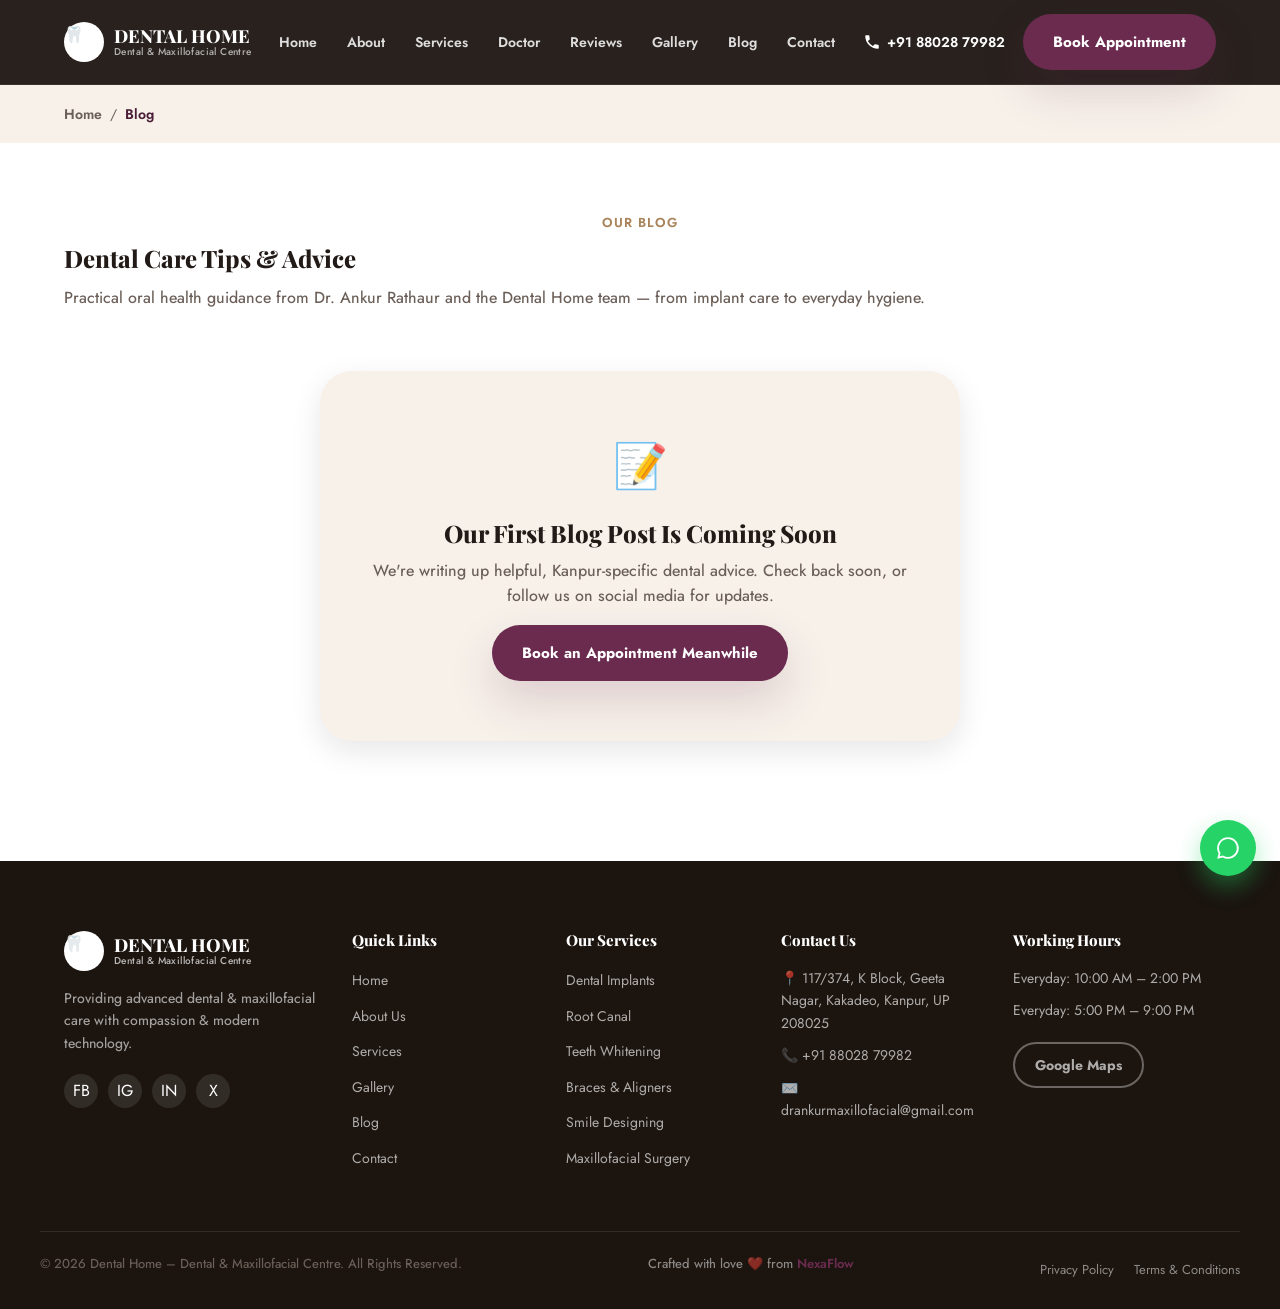
==== commit 48882035: "Add files via upload" ====
--- a/blog.html
+++ b/blog.html
@@ -6,13 +6,13 @@
 <title>Dental Care Blog | Dental Home Kanpur | Dr. Ankur Rathaur</title>
 <meta name="description" content="Dental care tips, oral health advice and updates from Dental Home Kanpur, led by Dr. Ankur Rathaur, Oral & Maxillofacial Surgeon in Kakadeo, Kanpur. First article coming soon.">
 <meta name="robots" content="index, follow, max-image-preview:large">
-<link rel="canonical" href="https://www.dentalhome.in/blog.html">
+<link rel="canonical" href="https://www.dentalclinickanpur.com/blog.html">
 
 <meta property="og:type" content="website">
 <meta property="og:title" content="Dental Care Blog | Dental Home Kanpur">
 <meta property="og:description" content="Dental care tips and oral health advice from Dental Home Kanpur. First article coming soon.">
-<meta property="og:url" content="https://www.dentalhome.in/blog.html">
-<meta property="og:image" content="https://www.dentalhome.in/assets/og-image.jpg">
+<meta property="og:url" content="https://www.dentalclinickanpur.com/blog.html">
+<meta property="og:image" content="https://www.dentalclinickanpur.com/assets/og-image.jpg">
 <meta property="og:locale" content="en_IN">
 <meta property="og:site_name" content="Dental Home">
 
@@ -25,7 +25,7 @@
 <link href="https://fonts.googleapis.com/css2?family=Playfair+Display:ital,wght@0,500;0,600;0,700;0,800;1,600&family=Jost:wght@400;500;600;700&display=swap" rel="stylesheet">
 <link rel="preload" as="style" href="styles.css">
 <link rel="stylesheet" href="styles.css">
-<link rel="icon" href="data:image/svg+xml,<svg xmlns=%22http://www.w3.org/2000/svg%22 viewBox=%220 0 100 100%22><text y=%22.9em%22 font-size=%2290%22>🦷</text></svg>">
+<link rel="icon" type="image/webp" href="assets/logo.webp">
 
 <script type="application/ld+json">
 {
@@ -34,14 +34,14 @@
     {
       "@type": "BreadcrumbList",
       "itemListElement": [
-        { "@type": "ListItem", "position": 1, "name": "Home", "item": "https://www.dentalhome.in/" },
-        { "@type": "ListItem", "position": 2, "name": "Blog", "item": "https://www.dentalhome.in/blog.html" }
+        { "@type": "ListItem", "position": 1, "name": "Home", "item": "https://www.dentalclinickanpur.com/" },
+        { "@type": "ListItem", "position": 2, "name": "Blog", "item": "https://www.dentalclinickanpur.com/blog.html" }
       ]
     },
     {
       "@type": "Blog",
       "name": "Dental Home Kanpur Blog",
-      "url": "https://www.dentalhome.in/blog.html",
+      "url": "https://www.dentalclinickanpur.com/blog.html",
       "publisher": { "@type": "Dentist", "name": "Dental Home - Dental & Maxillofacial Centre" }
     }
   ]
@@ -153,7 +153,7 @@
       <ul class="contact-list">
         <li>📍 117/374, K Block, Geeta Nagar, Kakadeo, Kanpur, UP 208025</li>
         <li>📞 <a href="tel:+918802879982">+91 88028 79982</a></li>
-        <li>✉️ <a href="mailto:info@dentalhome.in">info@dentalhome.in</a></li>
+        <li>✉️ <a href="mailto:drankurmaxillofacial@gmail.com ">drankurmaxillofacial@gmail.com </a></li>
       </ul>
     </div>
     <div class="footer-col">
--- a/styles.css
+++ b/styles.css
@@ -123,7 +123,7 @@
   gap: 20px;
 }
 .logo { display: flex; align-items: center; gap: 10px; }
-.logo-icon { font-size: 26px; }
+.logo-icon { width: 40px; height: 40px; object-fit: contain; display: inline-block; border-radius: 50%; background: #fff; }
 .logo-text {
   font-family: var(--font-head);
   font-weight: 700;
@@ -204,8 +204,8 @@
    ABOUT
    ========================================================= */
 .about { padding: 100px 0; }
-.about-grid { display: grid; grid-template-columns: 1.1fr .9fr; gap: 60px; align-items: center; }
-.media-grid { display: grid; grid-template-columns: repeat(4, 1fr); gap: 14px; }
+.about-grid { display: grid; grid-template-columns: 1fr 1fr; gap: 60px; align-items: center; }
+.media-grid { display: grid; grid-template-columns: repeat(3, 0.8fr); gap: 14px; }
 .media-grid img { border-radius: var(--radius-md); aspect-ratio: 3/4; object-fit: cover; box-shadow: var(--shadow-card); }
 .media-cta {
   background: var(--accent); border-radius: var(--radius-md); color: #fff;
@@ -343,10 +343,10 @@
 .social-icons { display: flex; gap: 10px; }
 .social-icons a {
   width: 34px; height: 34px; border-radius: 50%; background: rgba(255,255,255,.1);
-  display: flex; align-items: center; justify-content: center; font-size: 11px; font-weight: 700;
-  transition: background var(--transition);
-}
-.social-icons a:hover { background: var(--accent); }
+  display: flex; align-items: center; justify-content: center; color: #fff;
+  transition: background var(--transition), color var(--transition);
+}
+.social-icons a:hover { background: var(--accent); color: #fff; }
 .footer-col h4 { color: #fff; font-size: 15px; margin-bottom: 18px; }
 .footer-col ul li { margin-bottom: 10px; }
 .footer-col a { color: rgba(255,255,255,.65); font-size: 14px; transition: color var(--transition); }
--- a/styles.css
+++ b/styles.css
@@ -123,7 +123,7 @@
   gap: 20px;
 }
 .logo { display: flex; align-items: center; gap: 10px; }
-.logo-icon { font-size: 26px; }
+.logo-icon { width: 40px; height: 40px; object-fit: contain; display: inline-block; border-radius: 50%; background: #fff; }
 .logo-text {
   font-family: var(--font-head);
   font-weight: 700;
@@ -204,8 +204,8 @@
    ABOUT
    ========================================================= */
 .about { padding: 100px 0; }
-.about-grid { display: grid; grid-template-columns: 1.1fr .9fr; gap: 60px; align-items: center; }
-.media-grid { display: grid; grid-template-columns: repeat(4, 1fr); gap: 14px; }
+.about-grid { display: grid; grid-template-columns: 1fr 1fr; gap: 60px; align-items: center; }
+.media-grid { display: grid; grid-template-columns: repeat(3, 0.8fr); gap: 14px; }
 .media-grid img { border-radius: var(--radius-md); aspect-ratio: 3/4; object-fit: cover; box-shadow: var(--shadow-card); }
 .media-cta {
   background: var(--accent); border-radius: var(--radius-md); color: #fff;
@@ -343,10 +343,10 @@
 .social-icons { display: flex; gap: 10px; }
 .social-icons a {
   width: 34px; height: 34px; border-radius: 50%; background: rgba(255,255,255,.1);
-  display: flex; align-items: center; justify-content: center; font-size: 11px; font-weight: 700;
-  transition: background var(--transition);
-}
-.social-icons a:hover { background: var(--accent); }
+  display: flex; align-items: center; justify-content: center; color: #fff;
+  transition: background var(--transition), color var(--transition);
+}
+.social-icons a:hover { background: var(--accent); color: #fff; }
 .footer-col h4 { color: #fff; font-size: 15px; margin-bottom: 18px; }
 .footer-col ul li { margin-bottom: 10px; }
 .footer-col a { color: rgba(255,255,255,.65); font-size: 14px; transition: color var(--transition); }
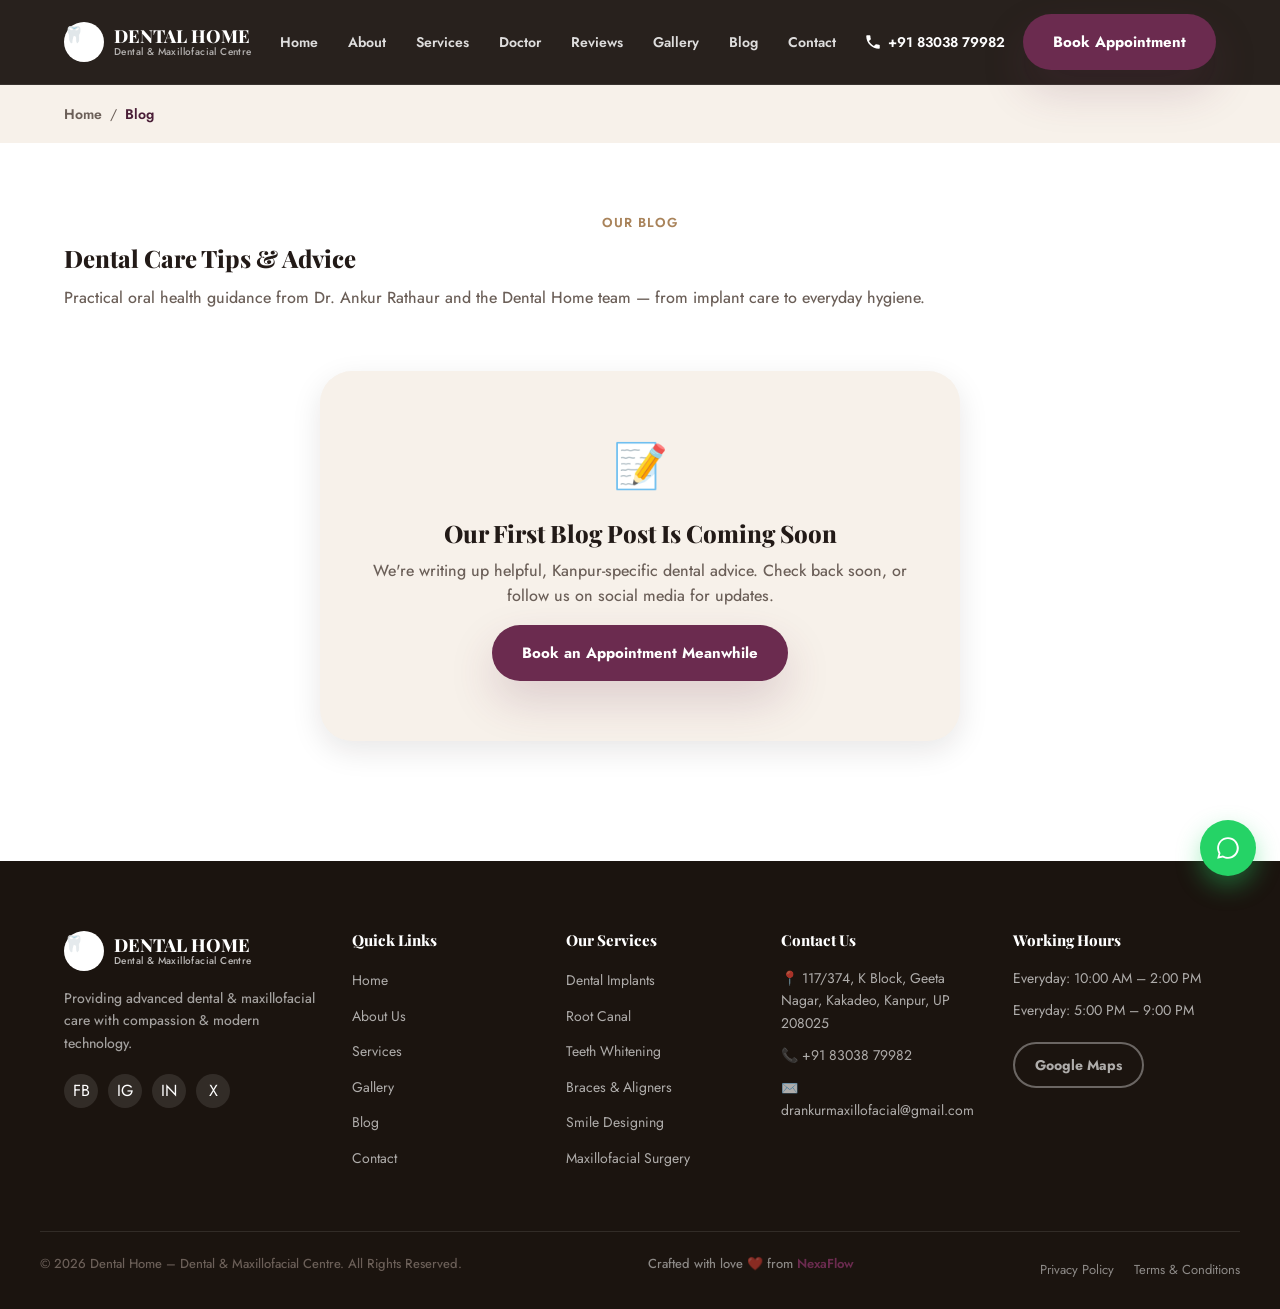
==== commit 5994eba4: "Update blog.html" ====
--- a/blog.html
+++ b/blog.html
@@ -71,9 +71,9 @@
       </ul>
     </nav>
     <div class="header-actions">
-      <a href="tel:+918802879982" class="header-phone" aria-label="Call Dental Home">
+      <a href="tel:+918303879982" class="header-phone" aria-label="Call Dental Home">
         <svg width="18" height="18" viewBox="0 0 24 24" fill="none" aria-hidden="true"><path d="M6.6 10.8c1.4 2.8 3.8 5.1 6.6 6.6l2.2-2.2c.3-.3.7-.4 1-.2 1.1.4 2.3.6 3.6.6.6 0 1 .4 1 1V20c0 .6-.4 1-1 1C10.6 21 3 13.4 3 4c0-.6.4-1 1-1h3.5c.6 0 1 .4 1 1 0 1.3.2 2.5.6 3.6.1.4 0 .8-.2 1L6.6 10.8z" fill="currentColor"/></svg>
-        <span>+91 88028 79982</span>
+        <span>+91 83038 79982</span>
       </a>
       <a href="index.html#appointment" class="btn btn-primary">Book Appointment</a>
       <button class="menu-toggle" id="menuToggle" aria-label="Toggle menu" aria-expanded="false" aria-controls="mainNav">
@@ -152,7 +152,7 @@
       <h4>Contact Us</h4>
       <ul class="contact-list">
         <li>📍 117/374, K Block, Geeta Nagar, Kakadeo, Kanpur, UP 208025</li>
-        <li>📞 <a href="tel:+918802879982">+91 88028 79982</a></li>
+        <li>📞 <a href="tel:+918303879982">+91 83038 79982</a></li>
         <li>✉️ <a href="mailto:drankurmaxillofacial@gmail.com ">drankurmaxillofacial@gmail.com </a></li>
       </ul>
     </div>
@@ -175,7 +175,7 @@
   </div>
 </footer>
 
-<a href="https://wa.me/918802879982" class="whatsapp-fab" target="_blank" rel="noopener" aria-label="Chat on WhatsApp">
+<a href="https://wa.me/918303879982" class="whatsapp-fab" target="_blank" rel="noopener" aria-label="Chat on WhatsApp">
   <svg width="26" height="26" viewBox="0 0 24 24" fill="white" aria-hidden="true"><path d="M12 2C6.5 2 2 6.5 2 12c0 1.8.5 3.5 1.3 5L2 22l5.2-1.3c1.4.8 3.1 1.3 4.8 1.3 5.5 0 10-4.5 10-10S17.5 2 12 2zm0 18.2c-1.5 0-3-.4-4.3-1.1l-.3-.2-3.1.8.8-3-.2-.3c-.8-1.3-1.2-2.8-1.2-4.4 0-4.5 3.7-8.2 8.2-8.2s8.2 3.7 8.2 8.2-3.6 8.2-8.1 8.2z"/></svg>
 </a>
 
